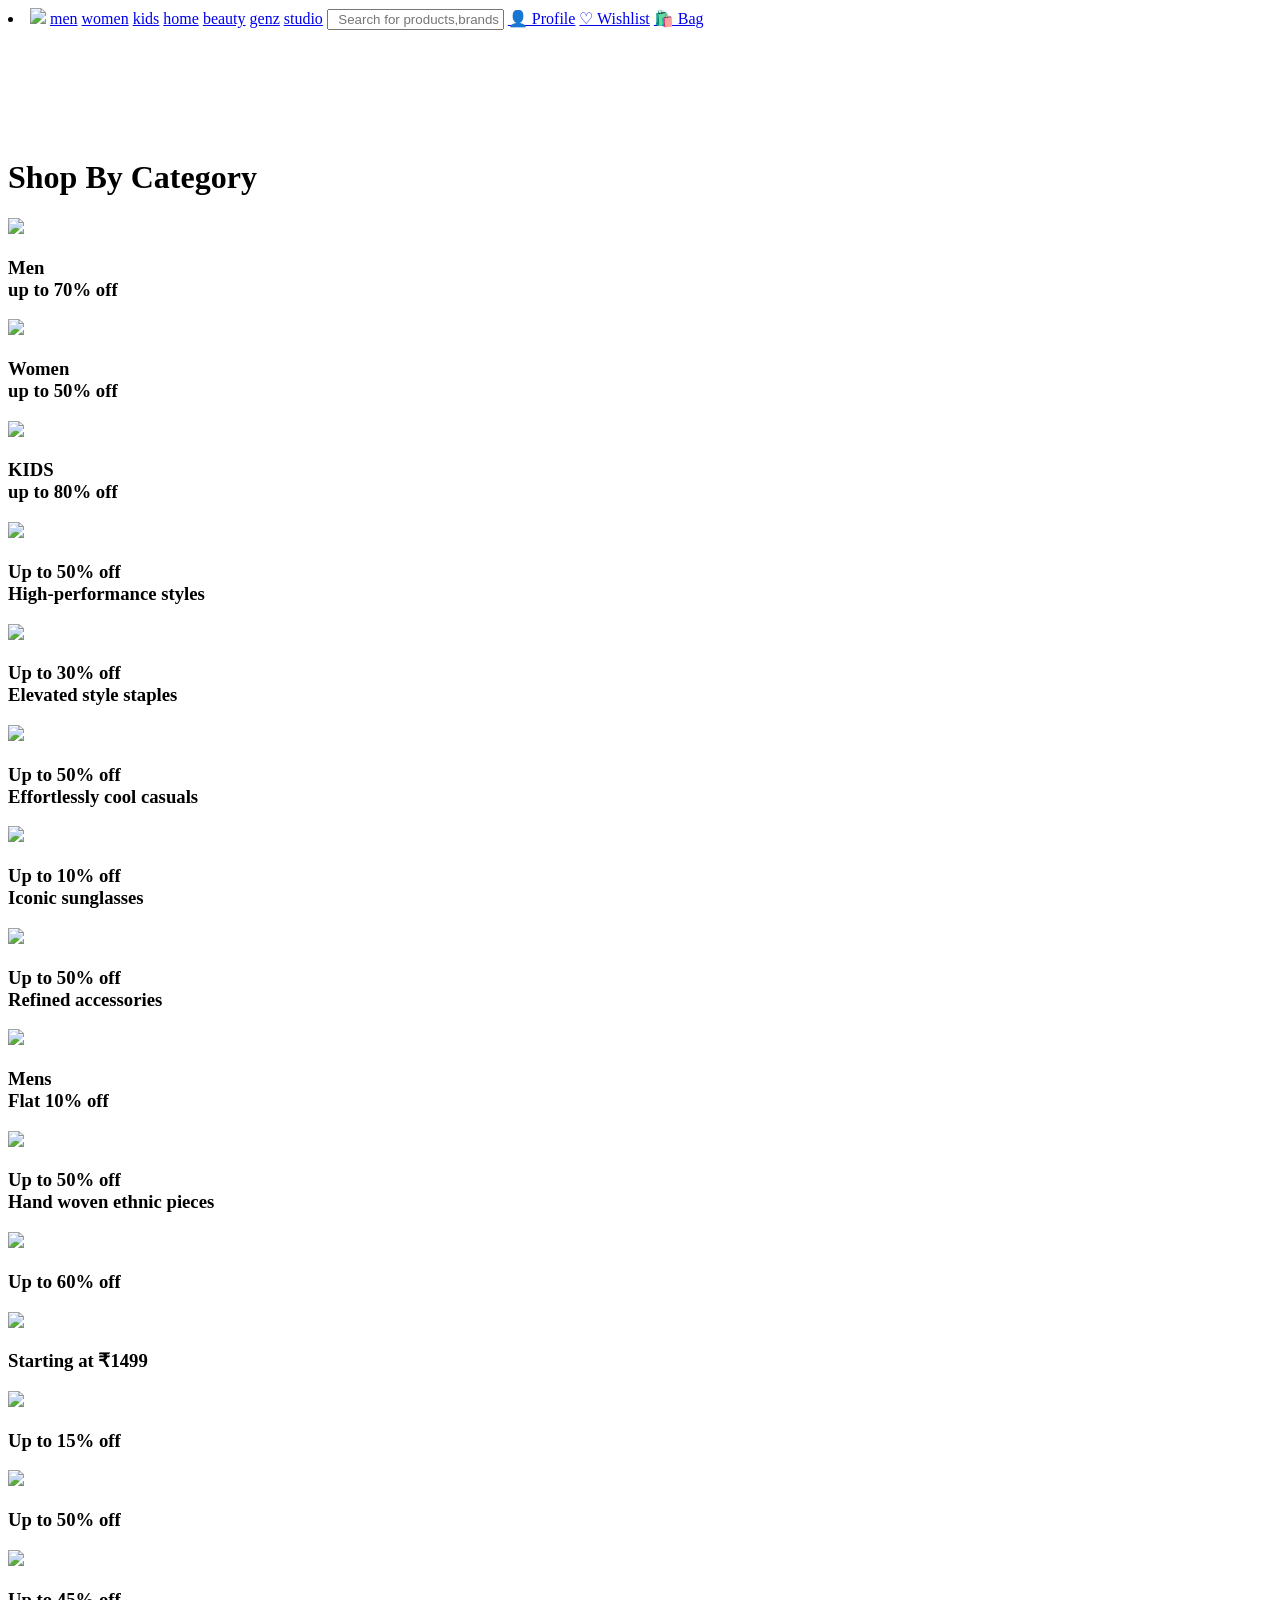
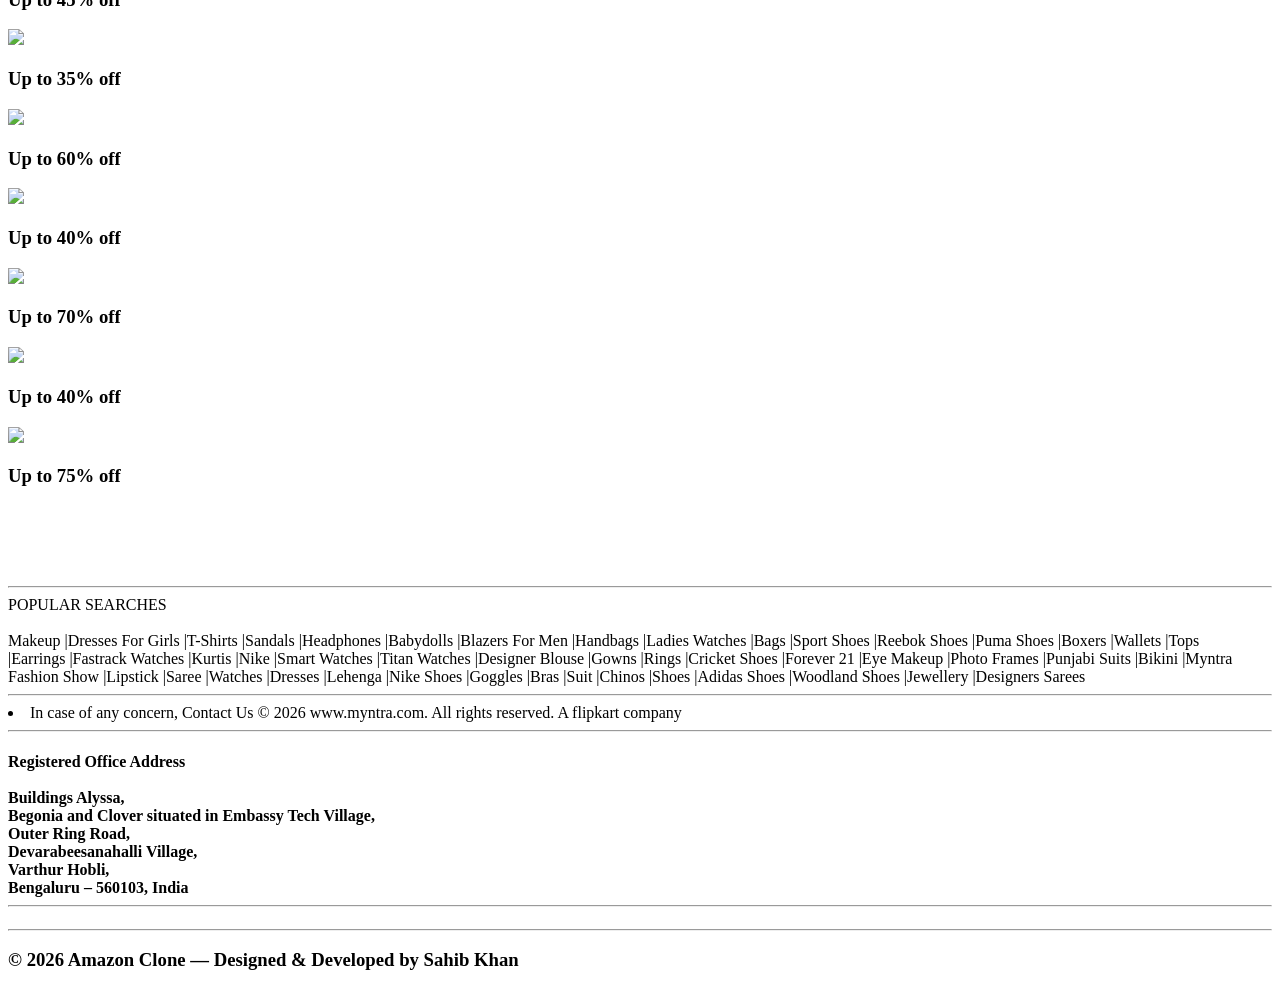
==== index.html @ cd90b813 "Update and rename index2.html to index.html" ====
<!DOCTYPE html>
<html>
    <head>
        <meta charset="UTF-8">
 <meta http-equiv="X-UA-Compatible" content="IE=edge">
 <meta name="viewport" content="width=device-width, initial-scale=1.0">
 <title> myntra clone </title>
 <link rel="stylesheet" href="html.css">
    </head>
    <body>
        <li class="container">
            <img src="https://encrypted-tbn0.gstatic.com/images?q=tbn:ANd9GcSUrnmr3CB1oDs0WqiWPzNxENXCnRE-1yKVKw&s" class="logo">
            <a href="#" class="one"> men</a>
            <a  href="#" class="one">women</a>
            <a  href="#" class="one">kids</a>
            <a  href="#" class="one">home</a>
            <a href="#" class="one">beauty</a>
            <a  href="#" class="one">genz</a>
            <a href="#" class="one">studio</a>
            <input placeholder="  Search for products,brands and more">
           <a href="#" class="one" >👤 Profile</a>
          <a href="#" class="one">♡ Wishlist</a>
           <a href="#" class="one">🛍️ Bag</a>

        </li>
        <p></p>
        <br>
        <br>
        <h2> </h2>
        <h2 class="second"></h2>
        <br><br>
        <h1> Shop By Category </h1>
     <div class="box1">
    <img src="https://assets.myntassets.com/f_auto,q_auto:eco,dpr,c_limit,fl_progressive/q_50,,dpr_3,fl_progressive,f_webp/assets/images/2026/JANUARY/9/d3ztrtlu_d07fbedddb7944638129b523a23ce9fa.png">
    <h3>Men<br>up to 70% off</h3>
  </div>

  <div class="box">
    <img src="https://assets.myntassets.com/f_auto,q_auto:eco,dpr_1.3,w_214,c_limit,fl_progressive/w_214,h_316,q_50,,dpr_3,fl_progressive,f_webp/assets/images/2026/APRIL/9/c7pqzvi1_c57401c8a6d24d5a899ef831b1decc43.png">
    <h3>Women<br>up to 50% off</h3>
  </div>

  <div class="box">
    <img src="https://images-static.nykaa.com/uploads/78228496-5dda-4514-9fd0-c40016d318c7.jpg?tr=cm-pad_resize,w-450">
    <h3>KIDS <br>
        up to 80% off</h3>
  </div>
  <div class="box">
    <img src="https://images-static.nykaa.com/uploads/e3f348e6-da78-4ebe-9c52-a9b083c0ed0f.jpg?tr=cm-pad_resize,w-450">
    <h3>Up to 50% off<br>
High-performance styles</h3>
  </div>

  <div class="box">
    <img src="https://images-static.nykaa.com/uploads/5671e6ba-c3c2-46eb-a487-bc7f1be6ef1c.jpg?tr=cm-pad_resize,w-450">
    <h3>Up to 30% off<br>
Elevated style staples</h3>
  </div>
  <div class="box">
    <img src="https://images-static.nykaa.com/uploads/faf03175-7f72-43f3-acbc-1616eb1b9d2c.jpg?tr=cm-pad_resize,w-450">
    <h3>Up to 50% off
        <br> Effortlessly cool casuals
    </h3>
  </div>

  <div class="box">
    <img src="https://images-static.nykaa.com/uploads/8eac2174-6852-44a6-8496-b2f46cbc5f18.jpg?tr=cm-pad_resize,w-450">
    <h3>Up to 10% off
        <br> Iconic sunglasses
    </h3>
  </div>
  <div class="box">
    <img src="https://images-static.nykaa.com/uploads/1c9b1b23-2474-416d-9ef5-d7e8c5448120.jpg?tr=cm-pad_resize,w-450">
    <h3>Up to 50% off
        <br> Refined accessories
    </h3>
  </div>

  <div class="box">
    <img src="https://images-static.nykaa.com/uploads/3e7ae690-2e17-4269-b0c5-81c5f3f6cc7a.jpg?tr=cm-pad_resize,w-450">
    <h3>Mens
        <br> Flat 10% off
    </h3>
  </div>
  <div class="box">
    <img src="https://images-static.nykaa.com/uploads/06322258-bd98-4110-99fa-7d8c69f7ec8f.jpg?tr=cm-pad_resize,w-450">
    <h3>Up to 50% off
        <br> Hand woven ethnic pieces
    </h3>
  </div>

  <div class="box">
    <img src="https://images-static.nykaa.com/uploads/fde7a578-3ade-40f7-aad5-f2b3aa3d86cb.jpg?tr=cm-pad_resize,w-450">
    <h3>Up to 60% off
        <br> 
    </h3>
  </div>
  <div class="box">
    <img src="https://images-static.nykaa.com/uploads/6586bd1c-4940-441d-a610-e536a6867305.jpg?tr=cm-pad_resize,w-450">
   
    <h3>Starting at ₹1499</h3>
  </div>

  <div class="box">
    <img src="https://images-static.nykaa.com/uploads/448e95e0-5132-4492-9e84-51063f8cfc78.jpg?tr=cm-pad_resize,w-450">
    <h3>Up to 15% off</h3>
  </div>
  <div class="box">
    <img src="https://images-static.nykaa.com/uploads/75c0895d-42af-47d1-8cf6-8079f1789ee4.jpg?tr=cm-pad_resize,w-450">
    <h3>Up to 50% off</h3>
  </div>

  <div class="box">
    <img src="https://images-static.nykaa.com/uploads/7e6c9d35-31ba-4935-9fed-7555fbdee434.jpg?tr=cm-pad_resize,w-450">
    <h3>Up to 45% off</h3>
  </div>
  <div class="box">
    <img src="https://images-static.nykaa.com/uploads/86ee5e00-d804-4da2-a6a8-f953224e0f09.jpg?tr=cm-pad_resize,w-450">
    <h3>Up to 35% off</h3>
  </div>

  <div class="box">
    <img src="https://images-static.nykaa.com/uploads/e80f0751-63b8-4431-a8af-e4f49fa4c7d0.jpg?tr=cm-pad_resize,w-450">
    <h3>Up to 60% off</h3>
  </div>
  <div class="box">
    <img src="https://images-static.nykaa.com/uploads/23eab7e3-e903-4ff1-9615-9254ad56bb89.jpg?tr=cm-pad_resize,w-450">
    <h3>Up to 40% off</h3>
  </div>

  <div class="box">
    <img src="https://images-static.nykaa.com/uploads/7c03450d-98af-4a10-a6f4-fe2725b68cc8.jpg?tr=cm-pad_resize,w-450">
    <h3>Up to 70% off</h3>
  </div>
  <div class="box">
    <img src="https://images-static.nykaa.com/uploads/23eab7e3-e903-4ff1-9615-9254ad56bb89.jpg?tr=cm-pad_resize,w-450">
    <h3>Up to 40% off</h3>
  </div>

  <div class="box">
    <img src="https://images-static.nykaa.com/uploads/7c03450d-98af-4a10-a6f4-fe2725b68cc8.jpg?tr=cm-pad_resize,w-450">
    <h3>Up to 75% off</h3>
  </div>
  <br><br><br><br>
  <hr>
  <footer>
    POPULAR SEARCHES<br><br>
Makeup  |Dresses For Girls  |T-Shirts  |Sandals  |Headphones  |Babydolls  |Blazers For Men  |Handbags  |Ladies Watches  |Bags  |Sport Shoes  |Reebok Shoes  |Puma Shoes  |Boxers  |Wallets  |Tops 
<br> |Earrings  |Fastrack Watches |Kurtis  |Nike  |Smart Watches  |Titan Watches  |Designer Blouse  |Gowns  |Rings  |Cricket Shoes  |Forever 21  |Eye Makeup  |Photo Frames  |Punjabi Suits  |Bikini  |Myntra Fashion Show  |Lipstick  |Saree  |Watches  |Dresses  |Lehenga  |Nike Shoes  |Goggles  |Bras  |Suit  |Chinos  |Shoes  |Adidas Shoes  |Woodland Shoes  |Jewellery  |Designers Sarees
  </footer>
  <hr>
  <li class="footer">
   <a id="one">In case of any concern,</a>
    <a class="one"> Contact Us</a>
   <a id="one">© 2026 www.myntra.com. All rights reserved.</a>
    <a id="one">A flipkart company</a>
    
  </li><hr>
 <h4> Registered Office Address<br><br>

Buildings Alyssa,<br>
Begonia and Clover situated in Embassy Tech Village,<br>
Outer Ring Road,<br>
Devarabeesanahalli Village,<br>
Varthur Hobli,<br>
Bengaluru – 560103, India<br><hr>
 </h4>
 <hr>
  <h3> © 2026 Amazon Clone — Designed & Developed by Sahib Khan </h3>
    </body>
</html>
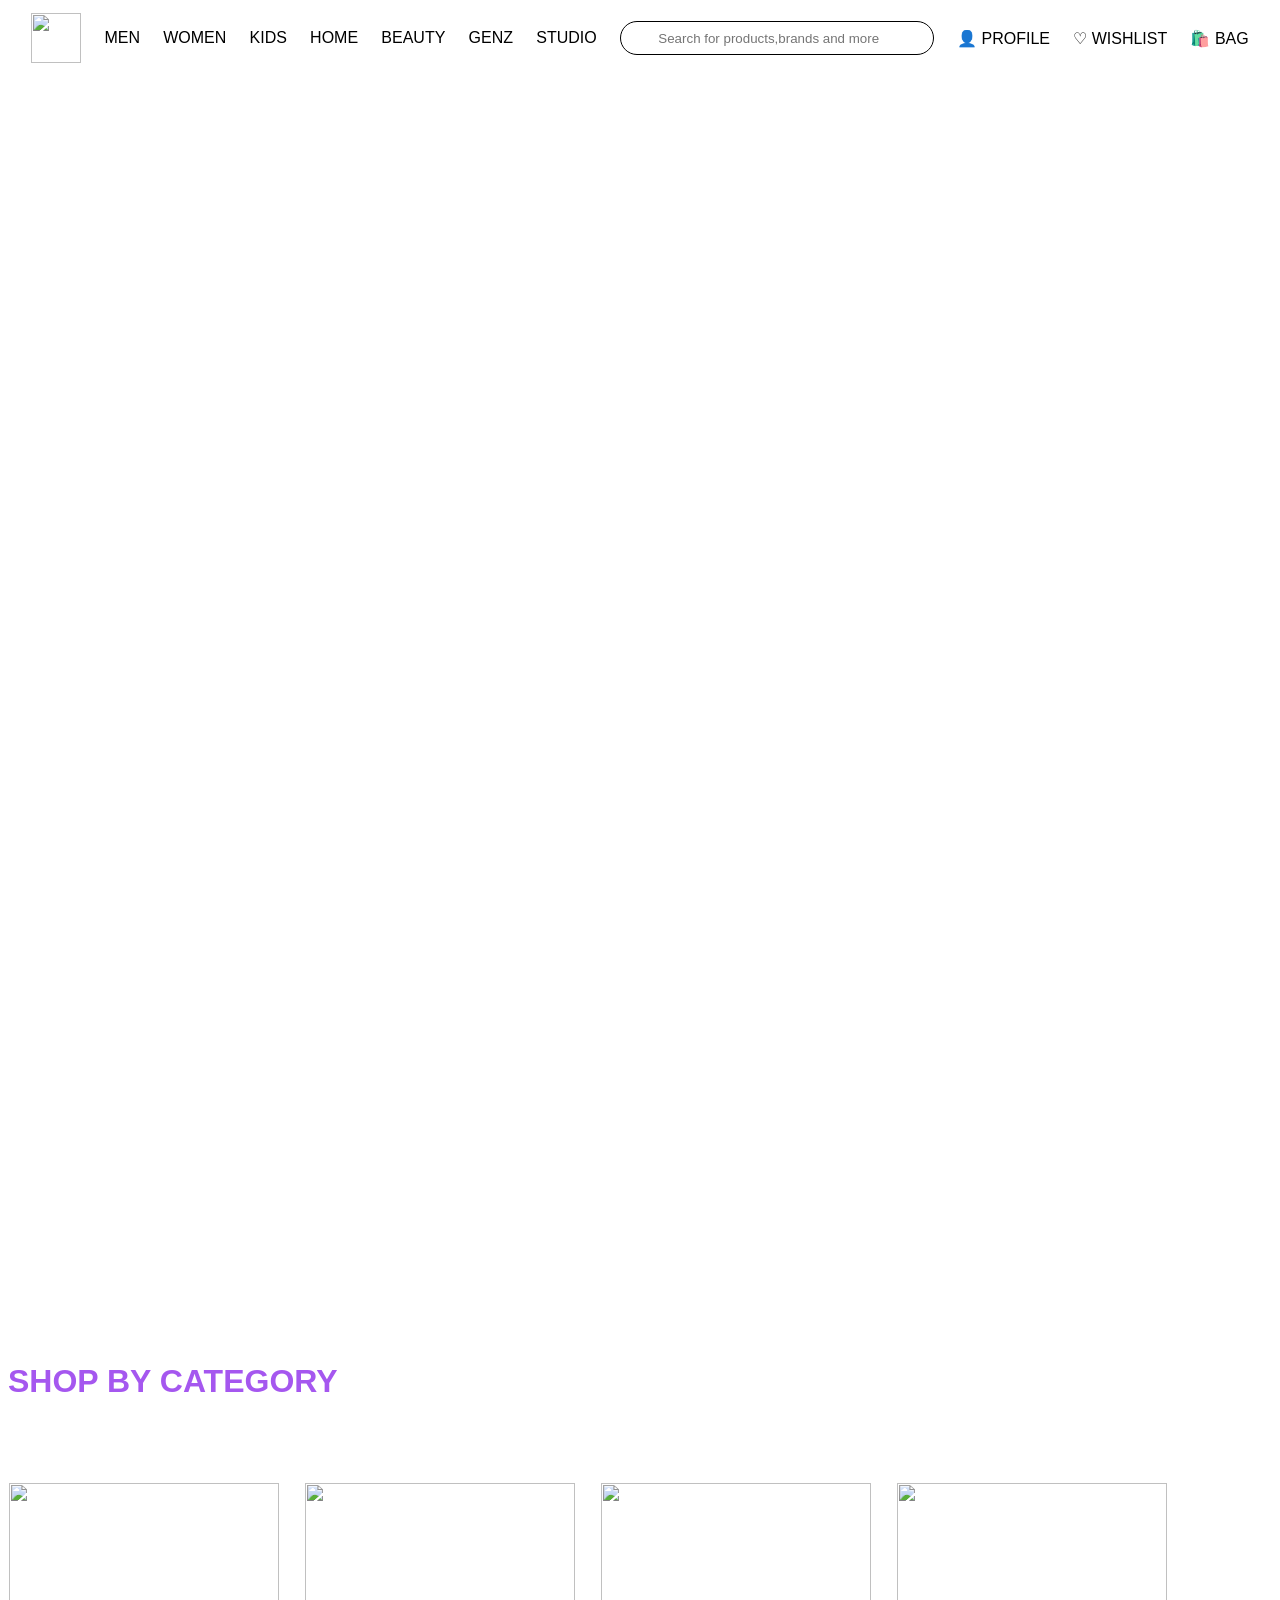
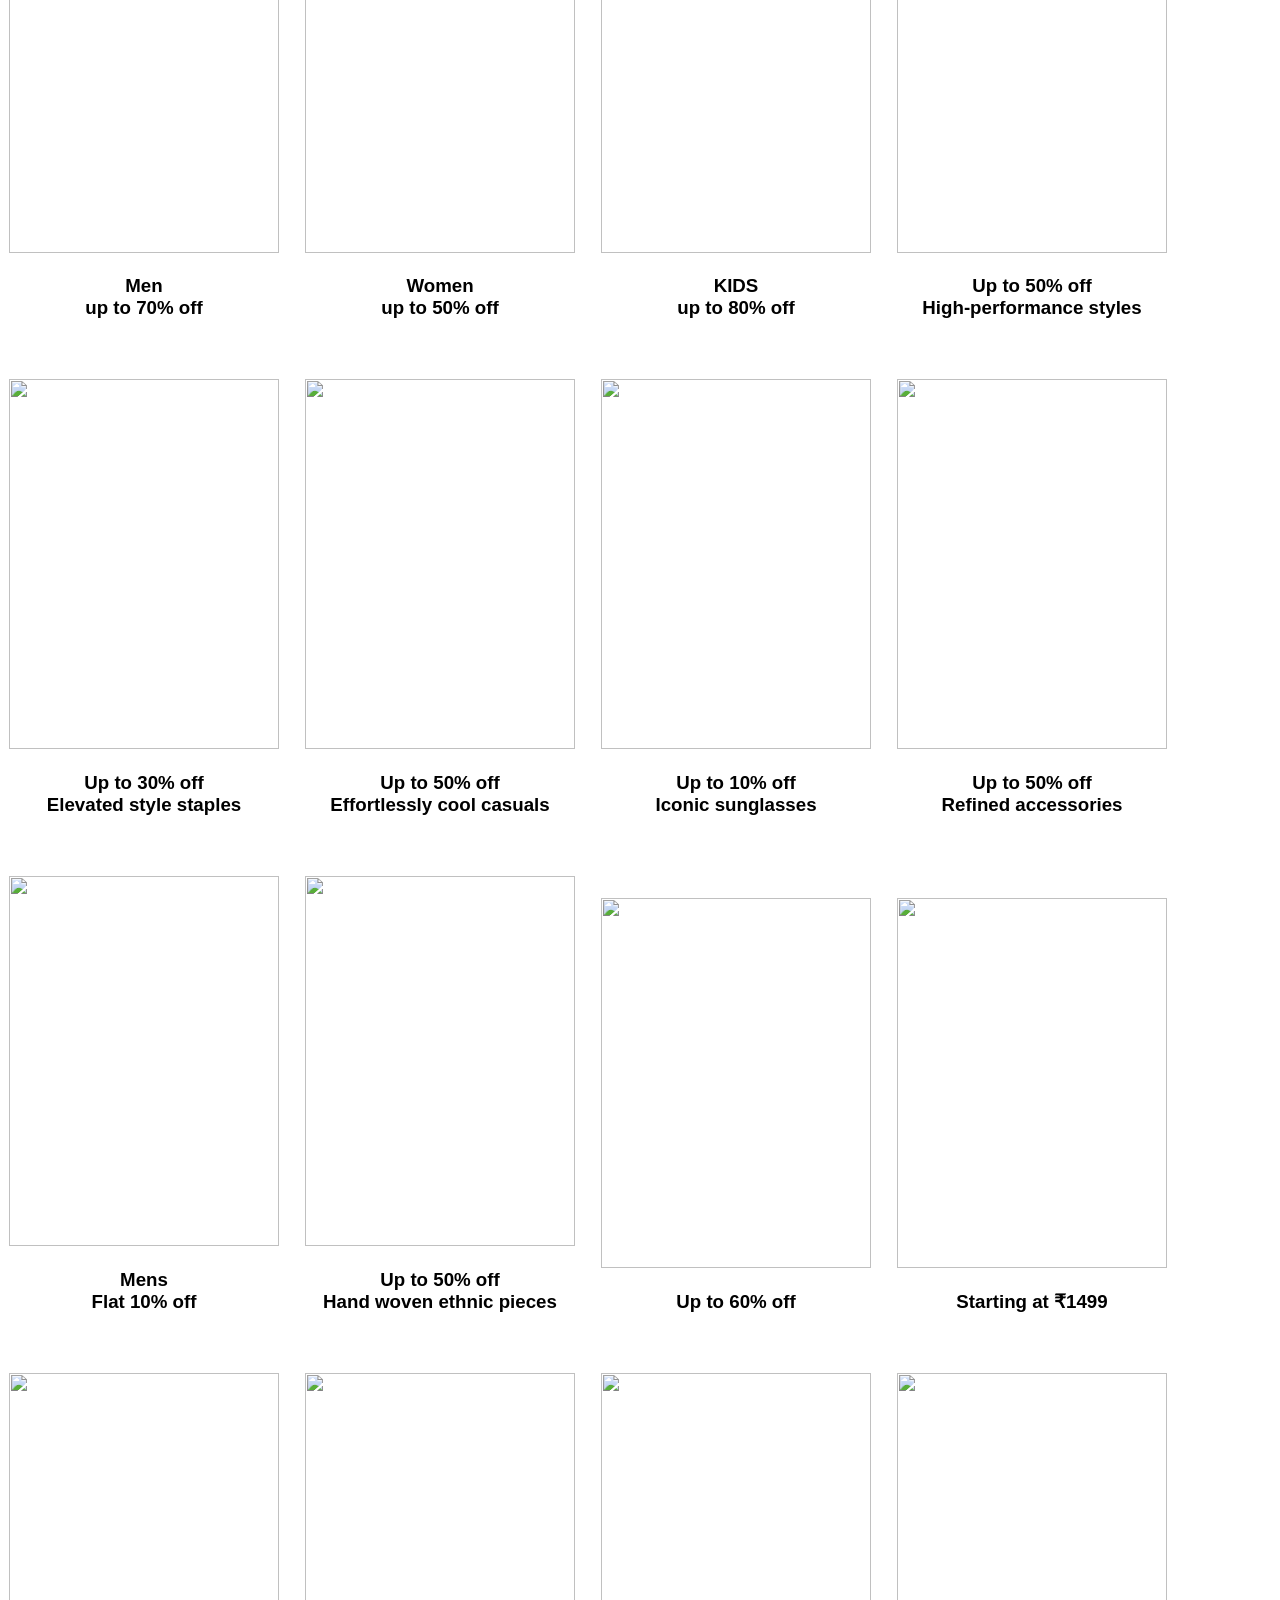
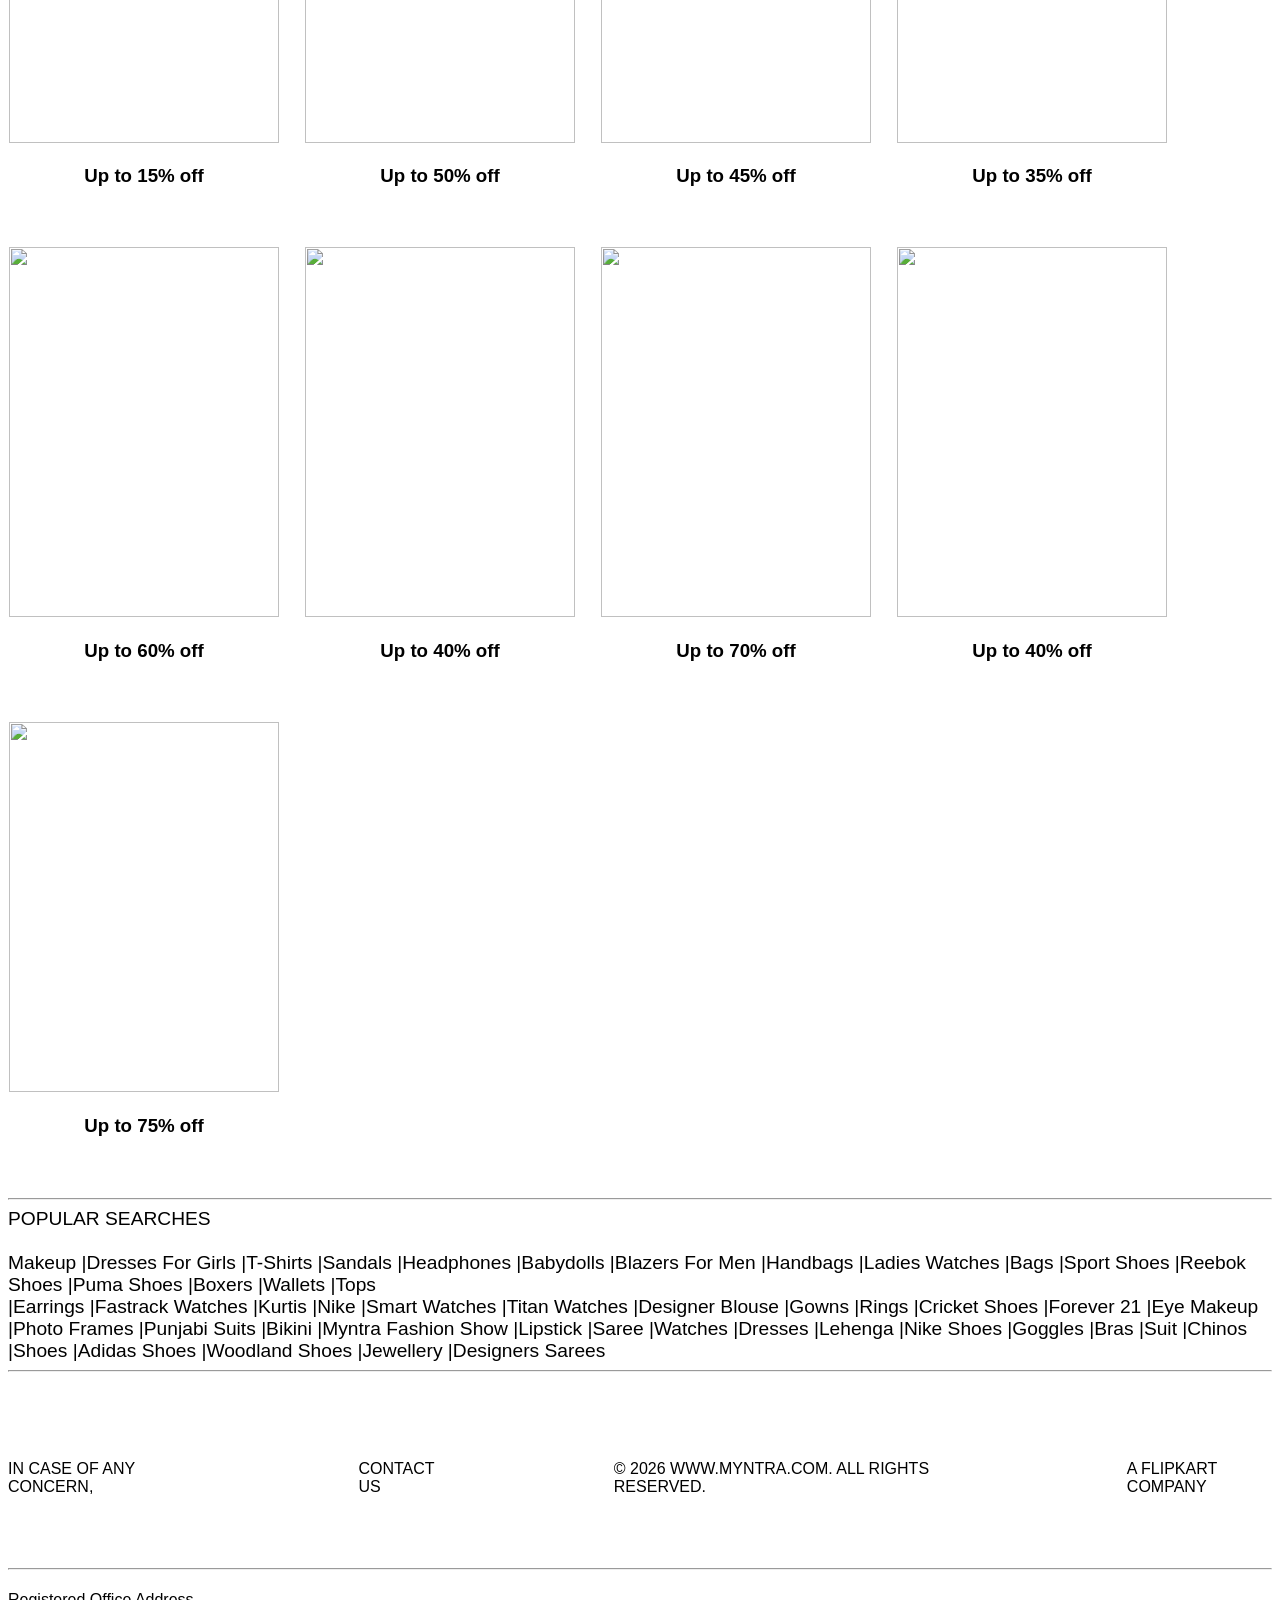
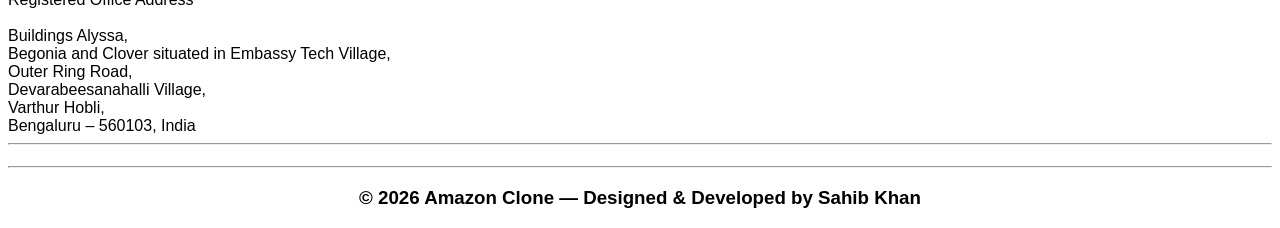
==== commit 3238d662: "Update index.html" ====
--- a/index.html
+++ b/index.html
@@ -5,7 +5,7 @@
  <meta http-equiv="X-UA-Compatible" content="IE=edge">
  <meta name="viewport" content="width=device-width, initial-scale=1.0">
  <title> myntra clone </title>
- <link rel="stylesheet" href="html.css">
+ <link rel="stylesheet" href="index.css">
     </head>
     <body>
         <li class="container">
--- a/index.css
+++ b/index.css
@@ -0,0 +1,270 @@
+.container{
+    height: 60px;
+    width: 100%;
+     display:flex;
+    justify-content: space-evenly;
+    align-items: center;
+   
+}
+.logo{
+    height:50px;
+    width:50px;
+}
+input{
+    height: 30px;
+    width: 280px;
+    border: 0.5px solid black;
+    border-radius: 30px;
+    background-image: url("https://cdn-icons-png.flaticon.com/128/11741/11741045.png");
+    background-position: 10px;
+    background-size: 20px;
+    background-repeat: no-repeat;
+    padding-left: 30px;
+}
+img{
+    margin-right: px;
+}
+a{
+    font-size: 16px;
+    align-items: center;
+    text-transform: uppercase;
+    font-family: arial;
+ 
+}
+p{
+    height: 400px;
+    border:0px solid black;
+    margin-left: 30px;
+    margin-right:30px ;
+    background-image: url("https://blog.myntra.com/wp-content/uploads/2020/12/Myntra_End_of_Reason_Sale_Banner_1.jpg");
+    background-size: cover;
+}
+h2{
+      height: 350px;
+    width:1100px;
+    border:0px solid black;
+    margin-left: 0%;
+    margin-right: 0% ;
+    background-image: url("screenshot.png");
+    background-size: cover;
+    display: inline-block;
+    
+}
+.second{
+     height: 350px;
+    width:370px;
+    border:0px solid black;
+    background-image: url("https://encrypted-tbn0.gstatic.com/images?q=tbn:ANd9GcQb2lBUzxwUv3Eu-jD6fPRT66pyyDVOJG5awA&s");
+    background-size:cover ;
+}
+div{
+     height: 370px;
+    width:270px;
+    border:1px solid transparent;
+    display: inline-block;
+    justify-content: space-between;
+    margin-right: 20px;
+    margin-bottom: 20px;
+    margin-top: 60px;
+    background-size: cover;
+    
+}
+h1{
+    text-transform: uppercase;
+    font-family: arial;
+
+}
+img{
+     height: 370px;
+    width:270px;
+}
+h3{
+   
+    font-family: arial;
+
+}
+footer{
+    font-size: larger;
+    font-family: 'Gill Sans', 'Gill Sans MT', Calibri, 'Trebuchet MS', sans-serif;
+}
+ 
+.one{
+    font-size: medium;
+    color:black;
+    text-decoration: none;
+}
+a:hover{
+    text-decoration: underline;
+    
+}
+img:hover{
+    transform: scale(1.01);
+}
+h1{
+    color: rgb(165, 87, 239);
+}
+.footer{
+    display: flex;
+    gap:170px;
+    display:inline-flex;
+    height: 100px;
+    justify-content: center;
+    margin-top: 80px;
+}
+.one:hover{
+    color: rgb(130, 5, 247);
+    text-decoration: underline;
+}
+h3{
+    text-align: center;
+    
+}
+h4{
+    font-family: arial;
+    text-decoration: none;
+    font-weight: lighter;
+}
+
+
+
+
+
+
+@media (max-width: 1200px) {
+
+    .container {
+        width: 100%;
+        flex-wrap: wrap;
+        gap: 10px;
+    }
+
+    input {
+        width: 220px;
+    }
+
+    p {
+        height: 350px;
+        margin-left: 20px;
+        margin-right: 20px;
+    }
+
+    h2 {
+        width: 70%;
+        height: 300px;
+    }
+
+    .second {
+        width: 25%;
+        height: 300px;
+    }
+
+    div {
+        width: 230px;
+        height: auto;
+        margin-right: 15px;
+    }
+
+    div img {
+        width: 230px;
+        height: auto;
+    }
+
+    .footer {
+        gap: 50px;
+    }
+}
+
+
+
+
+@media (max-width: 600px) {
+
+    .container {
+        width: 100%;
+        height: auto;
+        flex-wrap: wrap;
+        justify-content: center;
+        gap: 10px;
+    }
+
+    .logo {
+        width: 40px;
+        height: 40px;
+    }
+
+    .container .one {
+        font-size: 11px;
+    }
+
+    input {
+        width: 85%;
+        height: 30px;
+        order: 10;
+    }
+
+    p {
+        height: 180px;
+        margin: 10px;
+        background-size: cover;
+        background-position: center;
+    }
+
+    h2,
+    .second {
+        width: 95%;
+        height: 180px;
+        margin: 10px auto;
+        display: block;
+        background-size: cover;
+        background-position: center;
+    }
+
+    h1 {
+        font-size: 22px;
+        margin-left: 10px;
+    }
+
+    div {
+        display: block;
+        width: 90%;
+        height: auto;
+        margin: 30px auto;
+    }
+
+    div img {
+        width: 100%;
+        height: auto;
+        margin: 0;
+    }
+
+    div h3 {
+        font-size: 18px;
+    }
+
+    footer {
+        font-size: 14px;
+        line-height: 1.6;
+        padding: 10px;
+    }
+
+    .footer {
+        display: flex;
+        flex-direction: column;
+        gap: 15px;
+        height: auto;
+        margin-top: 30px;
+    }
+
+    h4 {
+        font-size: 14px;
+        line-height: 1.5;
+        padding: 10px;
+    }
+
+    body {
+        margin: 0;
+        padding: 0;
+        overflow-x: hidden;
+    }
+}
+
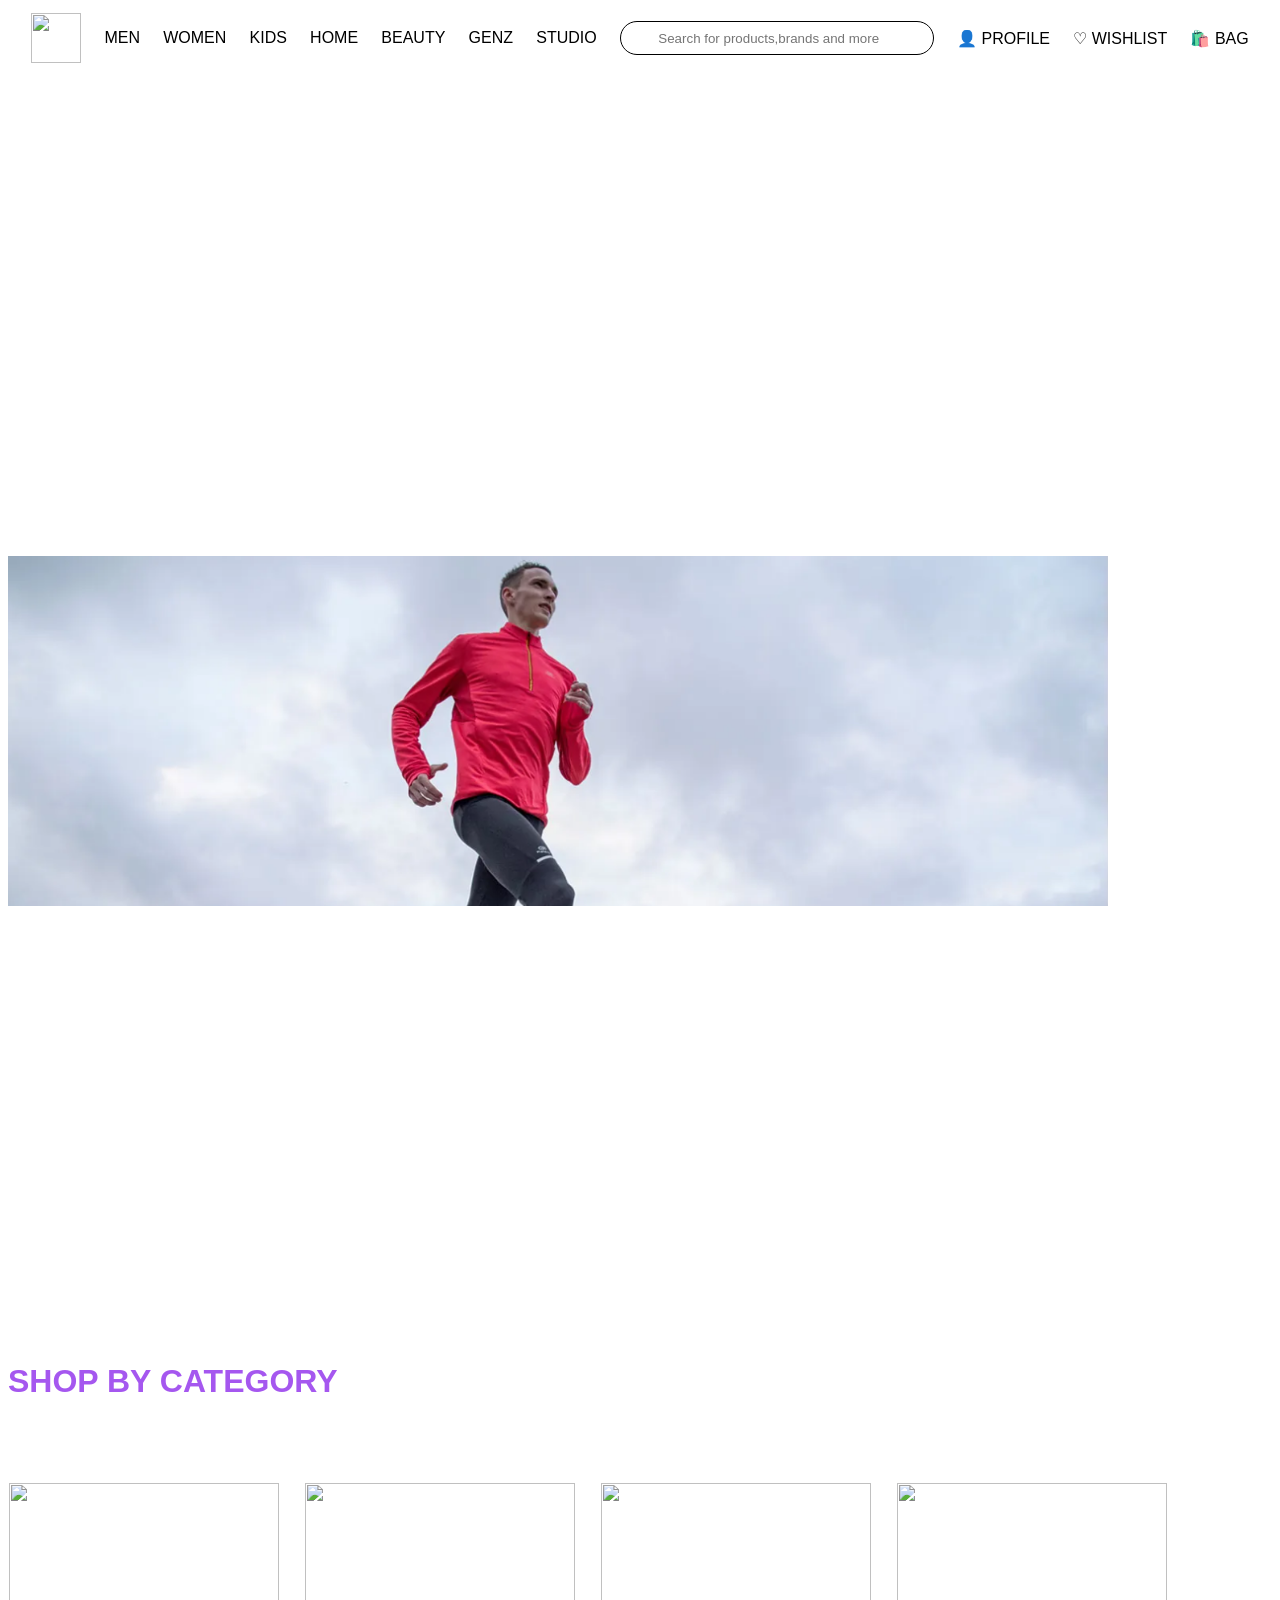
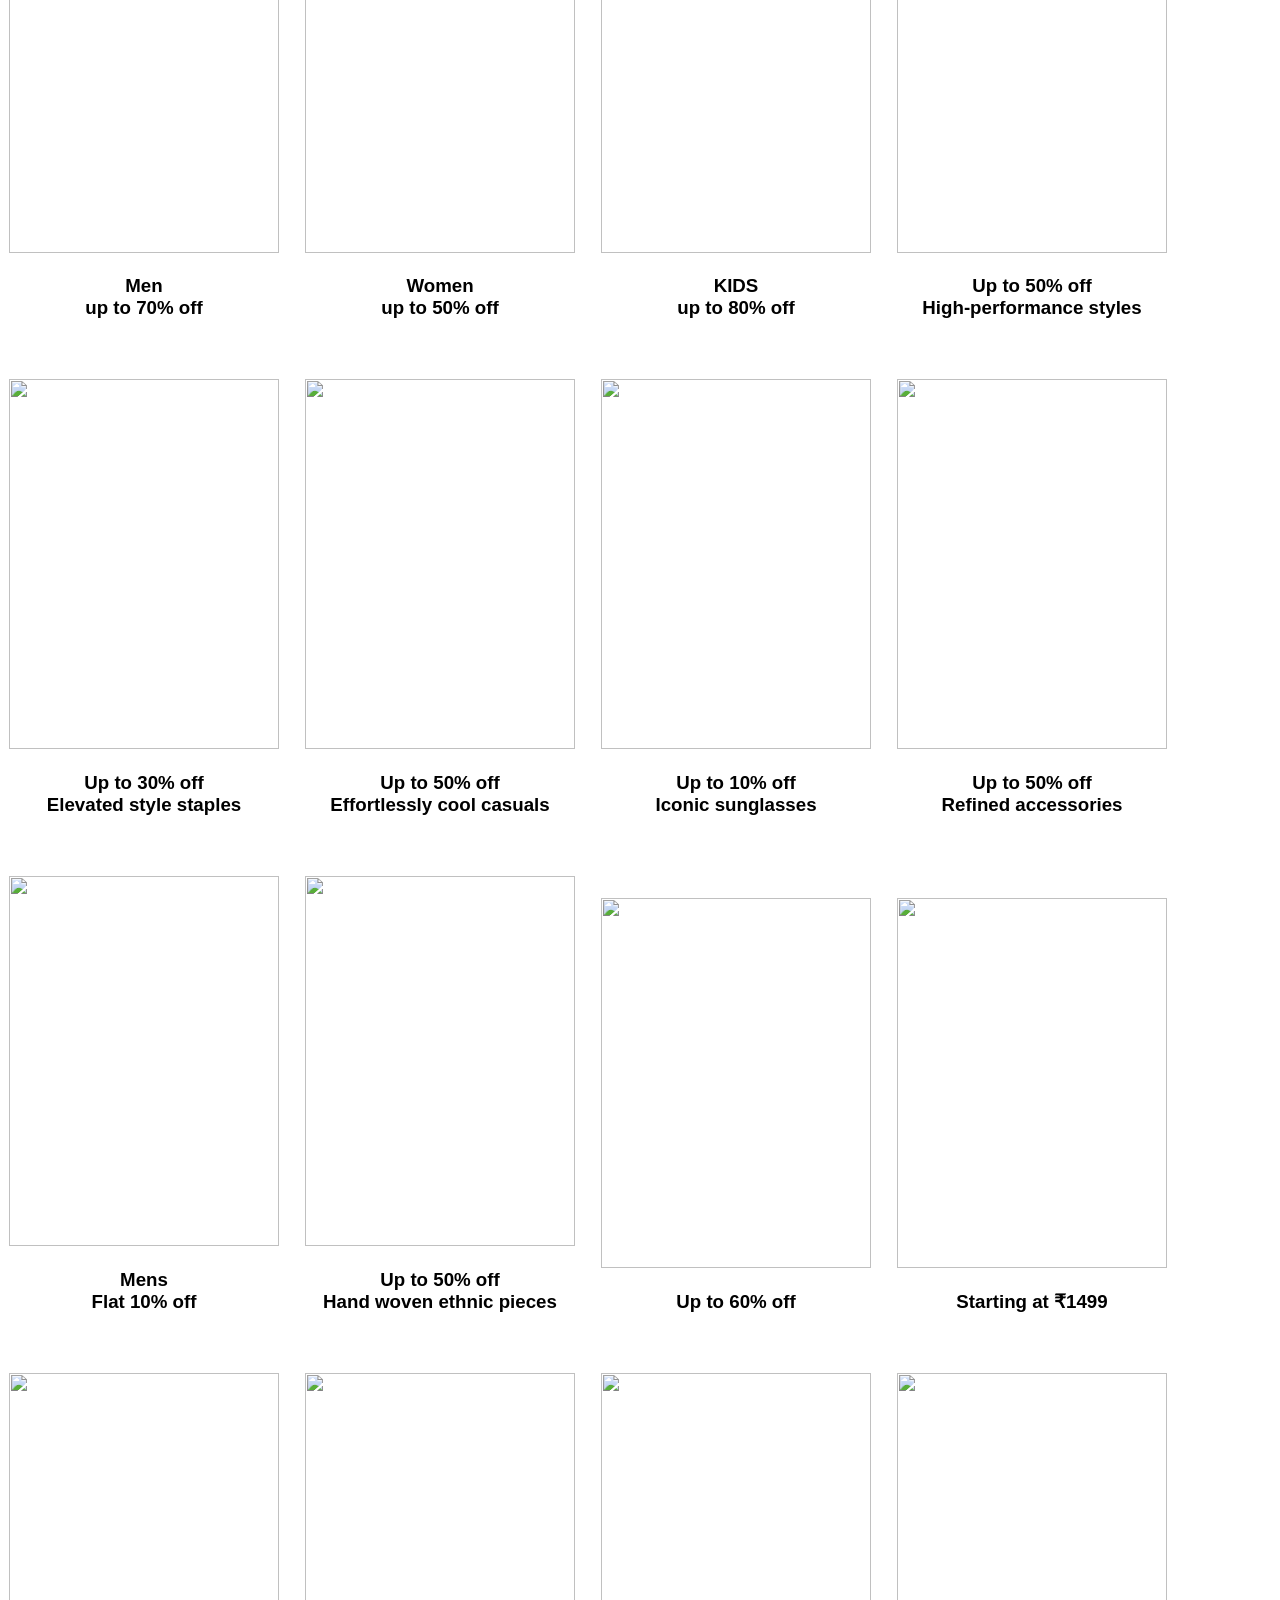
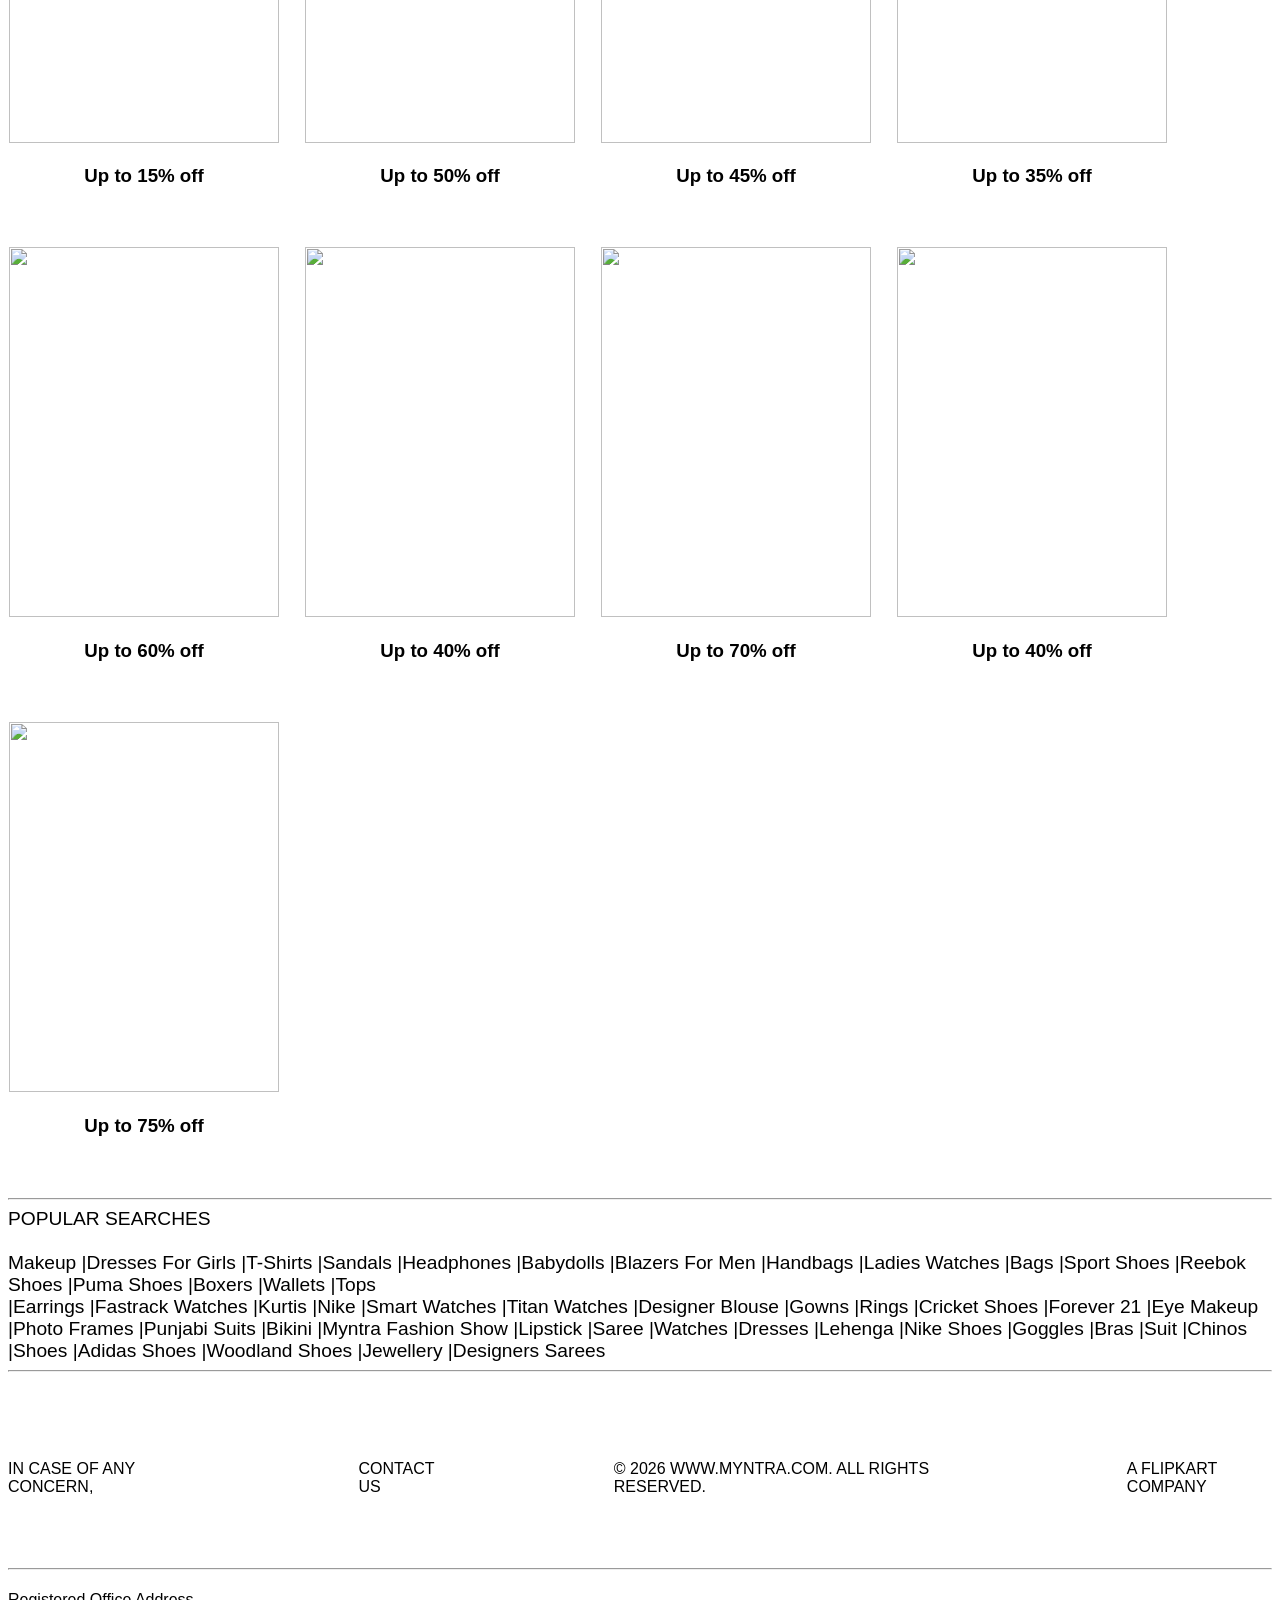
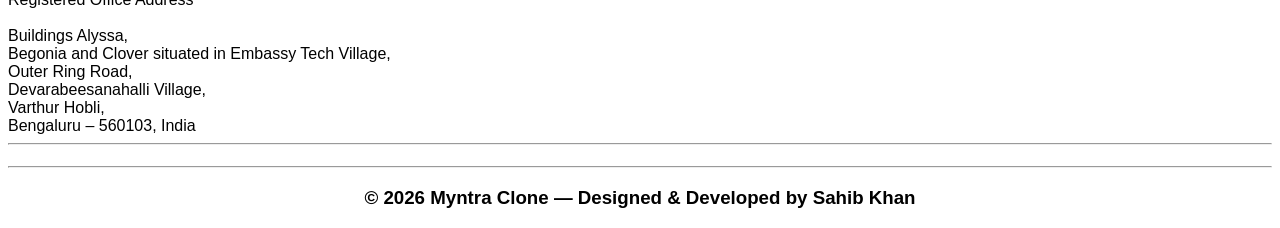
==== commit 61b962d5: "Update index.html" ====
--- a/index.html
+++ b/index.html
@@ -166,6 +166,6 @@
 Bengaluru – 560103, India<br><hr>
  </h4>
  <hr>
-  <h3> © 2026 Amazon Clone — Designed & Developed by Sahib Khan </h3>
+  <h3> © 2026 Myntra Clone — Designed & Developed by Sahib Khan </h3>
     </body>
 </html>
